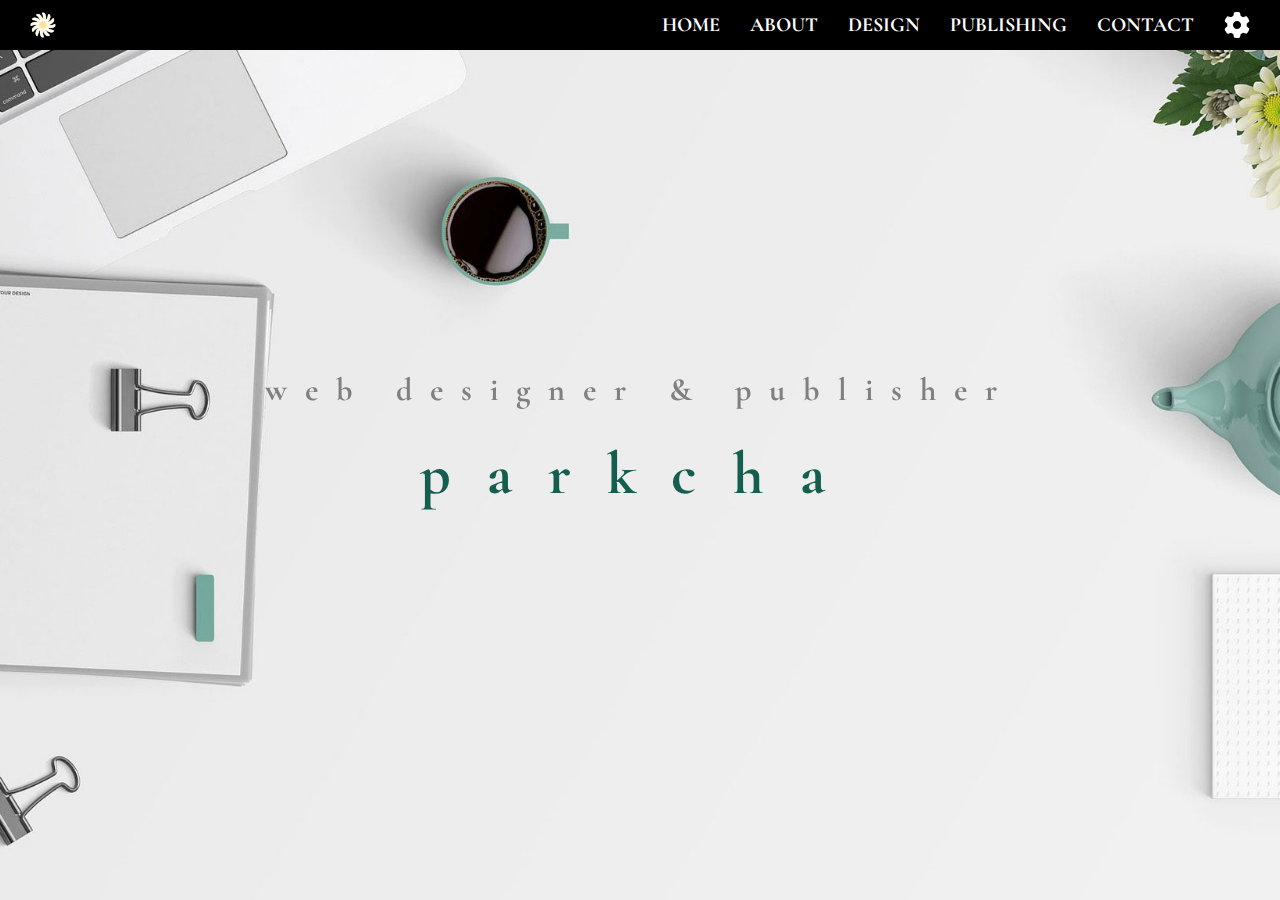
==== design-page01.html @ db881aab "Add files via upload" ====
<!DOCTYPE html>
<html lang="ko">
<head>
    <meta charset="UTF-8">
    <meta name="viewport" content="width=device-width, initial-scale=1.0">
    <link rel="shortcut icon" href="favicon.png" type="image/x-icon">
    <link rel="stylesheet" href="./css/reset.css">
    <link rel="stylesheet" href="./css/swiper-bundle.min.css">
    <link rel="stylesheet" href="./css/fullpage.min.css">
    <script src="./js/jquery.js"></script>
    <script src="./js/swiper-bundle.min.js"></script>
    <script src="./js/fullpage.min.js"></script>
    <title>CHAEYUN Portfolio</title>
    <style>
        @font-face {
            font-family:'Cormorant';
            src: url(./fonts/CormorantGaramond-Bold.ttf);
        }
        @font-face {
            font-family:'EB';
            src: url(./fonts/EBGaramond-ExtraBold.ttf);
        }
        @font-face {
            font-family:'NanumSquareNeo';
            src: url(./fonts/NanumSquareNeoOTF-Rg.otf);
        }
        @font-face {
            font-family:'Satisfy';
            src: url(./fonts/Satisfy-Regular.ttf);
        }
        @font-face {
            font-family:'UbuntuSans';
            src: url(./fonts/UbuntuSans-Medium.ttf);
        }
        @font-face {
            font-family:'UbuntuSans-exb';
            src: url(./fonts/UbuntuSans-ExtraBold.ttf);
        }
        :root{
            --main-color:#145e50;
            --main-color-40:rgba(20, 94, 80, 0.4);
            --line-color:#808080;
            --header-back-color:rgb(0, 0, 0, 1);
            --back-color:#efefef;
            --tit-color:#145e50;
            --xl-txt-color:rgba(128, 128, 128, 0.2);
            --text-color-bk:#000;
            --text-color-wh:#fff;

            font-family:'UbuntuSans';
            font-size:32px;
            line-height:1.5;
            color:var(--text-color);
        }

        body{
            background:var(--back-color);
        }
        #wrap{
            overflow:hidden;
        }
        .container{
            max-width:1920px;
            margin:0 auto;
            padding:0 30px;
        }

        
        /* header style */
        #header{
            position:fixed;
            z-index:100;
            width:100%;
            background:var(--header-back-color);
            color:var(--text-color-wh);
            font-family:'Cormorant';
            font-size:20px;
        }
        #header .container{
            display:flex;
            flex-flow:row nowrap;
            justify-content:space-between;
            align-items: center;
            padding:10px 30px;
        }
        #header h1 a{
            display:block;
            background:url(./images/logo.png) no-repeat left center;
            background-size:26px;
            padding-left:35px;
            text-indent:-999px;
            transition:0.3s;
            overflow:hidden;
        }
        #header h1 a:hover{
            text-indent:0;
        }
        #header nav ul{
            display:flex;
            flex-flow:row nowrap;
            justify-content:flex-end;
            align-items: center;
        }
        #header nav ul li{
            margin-left:30px;
        }
        #header nav .btn-theme{
            position:relative;
            cursor: pointer;
            width:26px;
            background:url(./images/ico-set.svg) no-repeat center;
            background-size:contain;
            text-indent:-999999px;
        }
        /* #header .theme-op{
            display:none;
            position:absolute;
            top: 120%;
            right: 0;
            width:240px;
            color:var(--text-color-bk);
            text-indent:0;
            text-align: right;
        } */

        /* aside .btn-nav */
        .btn-nav{
            display:none;
            position:fixed;
            left:30px;
            top:20px;
            width:32px;
            height:32px;
            background:var(--xl-txt-color) url(./images/logo.png) no-repeat center;
            background-size:26px;
            border-radius:30%;
            text-indent:-99999px;
            z-index:100;
            cursor:pointer;
        }


        /* main style */
        .swiper-button-next, .swiper-button-prev {
            color: var(--main-color);
        }
        .title-art::before{
            content:'';
            display:block;
            position:absolute;
            left:0;
            top:70px;
            width:360px;
            height:48px;
            background:var(--main-color-40);
        }
        .title-art::after{
            content:'';
            display:block;
            position:absolute;
            right:0;
            left:500px;
            top:130px;
            height:3px;
            background:var(--line-color);
        }
        .title-art h2{
            position:absolute;
            left:250px;
            top:80px;
            font-family:'EB';
            font-size:48px;
            color:var(--main-color);
        }
        section .container>article:last-child{
            padding:150px 0 0;
        }


        /* home style */
        .home{
            background:url(./images/background-gr.jpg) no-repeat center;
            background-size:cover;
        }
        .home .container{
            display:flex;
            flex-flow:column nowrap;
            justify-content: center;
            max-width:1200px;
        }
        .home #typing{
            display:inline-block;
            margin:0 auto;
            font-family:'Cormorant';
            font-size:60px;
            line-height:2;
            color:var(--main-color);
            text-align: center;
            order:2;
            letter-spacing:36px;
        }
        .home h3{
            font-family:'Cormorant';
            font-size:32px;
            color:var(--line-color);
            text-align: center;
            order:1;
            letter-spacing:18px;

        }


        /* about style */
        .about .container{
            padding:80px 30px 0;
            position:relative;
        }
        .about h3{
            font-size:32px;
            color:var(--main-color);
        }
        .about p{
            font-family:'NanumSquareNeo';
            font-size:24px;
        }

        .about .profile{
            display:grid;
            grid-template-columns: repeat(3,1fr);
            gap:60px;
        }
        .about .profile-art01{
            grid-column:1/2;
            grid-row:1/3;
        }
        .about .profile-art01 .img-box{
            position: relative;
            margin:50px auto 0;
            width:230px;
        }
        .about .profile-art01 img{
            position:absolute;
            z-index:20;
        }
        .about .profile-art01 .img-box::after{
            content:'';
            display:block;
            position:absolute;
            right:-60px;
            bottom:-380px;
            width:230px;
            height:180px;
            background:var(--main-color-40);
            z-index:10;
        }
        .about .profile-art02{
            grid-column:2/-1;
            padding-top:60px;
            position:relative;
        }
        .about .profile-art02::after{
            content:'PARK CHAEYUN';
            display:block;
            position:absolute;
            left:30px;
            top:-18px;
            font-family:'UbuntuSans-exb';
            font-size:90px;
            color:var(--xl-txt-color);
        }
        .about .profile-art03{
            grid-column:2/-1;
        }
        .about .profile-art03 li{
            display:grid;
            grid-template-columns:repeat(6,1fr);
            margin-bottom:20px;
        }
        
        .about .profile-art03 li h3{
            grid-column:1/3;
        }
        
        .about .profile-art03 li p{
            grid-column:3/-1;
        }

        .about .inform{
            display:grid;
            grid-template-columns:5fr 3fr;
            column-gap:20px;
            padding:0 180px;
        }
        .about .info-art01{
            grid-row:1/3;
        }
        .about .inform h3{
            margin-bottom:20px;
        }
        .about .inform p{
            margin-bottom:32px;
        }
        .about .inform .info-art02 ul li:nth-child(2) p{
            margin-bottom:8px;
        }
        .about .inform li span{
            display:block;
            font-size:18px;
            color:var(--line-color)
        }
        
        .about .skills-art01{
            padding:0 160px;
        }
        .about .skills-art01::after{
            content:'SKILLS';
            display:block;
            position:absolute;
            right:100px;
            top:-110px;
            font-family:'UbuntuSans-exb';
            font-size:80px;
            color:var(--xl-txt-color);
        }
        .about .skills ul{
            display:flex;
            flex-flow:row wrap;
        }
        .about .skills ul li{
            position:relative;
            display:flex;
            justify-content:space-between;
            width:40%;
            margin:0 auto 60px;
            font-size:26px;
        }
        .about .skills ul li::before{
            content:'';
            display:block;
            position:absolute;
            left:0;
            bottom:-30px;
            width:100%;
            height:10px;
            background:var(--main-color);
            opacity:0.2;
        }  
        .about .skills li .after{
            position:absolute;
            left:0;
            bottom:-30px;
            width:0;
            height:10px;
            background:var(--main-color);
            transition:0.3s;
        }
      
        

        /* project-des style */
        .desSwiper .swiper-slide{
            width:20%;
            margin-right:10px;
            border-radius:15px;
            overflow:hidden;
        }
        .desSwiper .img-box{
            position:relative;
        }
        .desSwiper .contents{
            display:none;
            position:absolute;
            top:0;
            bottom:0;
            left:0;
            right:0;
            background:rgba(0, 0, 0, 0.3);
        }
        .desSwiper .contents:hover{
            display:block;
        }

        /* project-pub style */
        .pubSwiper .swiper-slide{
            display:flex;
            flex-flow:row nowrap;
            justify-content:space-around;
            align-items:center;
        }
        .pubSwiper .img-box{
            display:inline-block;
            width:400px;
            height:600px;
            overflow:scroll;
            border-radius:15px;
        }
        .pubSwiper .desk-box{
            width:600px;
            height:400px;
        }



        /* contact style */


        /* footer style */



        /* media query */
        @media (max-width:1200px){
            /* header */
            #header{
                font-size:16px;
            }

            /* main */
            .title-art h2{
                font-size:38px;
            }
            .title-art::before{
                left:-60px;
                height:38px;
            }
            .title-art::after{
                left:460px;
                top:120px;
            }

            /* home */
            /* .home{  
                background-position-x:-200px;
            } */
            .home .container{
                max-width:900px;
            }
            .home #typing{
                font-size:48px;
                letter-spacing:24px;
            }
            .home h3{
                font-size:24px;
                letter-spacing:12px;
            }

            /* about */
            .about h3{
                font-size:24px;
            }
            .about p{
                font-size:17px;
            }
            .about .profile-art01 .img-box{
                width:180px;
            }
            .about .profile-art01 .img-box::after{
                right:-50px;
                bottom:-280px;
                width:180px;
                height:100px;
            }
            .about .profile-art02::after{
                top:8px;
                font-size:60px;
            }
            .about .inform{
                padding:0 160px;
            }
            .about .skills-art01::after{
                /* right:0; */
                font-size:60px;
            }
            .about .skills ul li{
                width:45%;
                margin:0 auto 40px;
                font-size:18px;
            }
        }

        /* tablet ver */
        @media (max-width:940px){
            /* header */
            #header{
                transform:translatex(-1000px);
                transition:0.5s;
            }
            #header.active{
                transform:translatex(0px);
            }
            #header h1 a:hover{
                text-indent:-999px;
            }
            .btn-nav{
                display:block;
            }
            #header h1 a{
                background-image:none;
            }
            #header{
                width:auto;
                height:100vh;
            }
            #header .container{
                display:block;
                padding:50px 0;
            }
            #header nav ul{
                flex-flow:column nowrap;
                justify-content:flex-start;
                align-items:flex-start;
                padding:0 40px 0 30px;
            }
            #header nav ul li{
                margin-bottom:16px;
                margin-left:0;
                padding:0;
            }
            
            /* main */
            .title-art h2{
                left: 100px;
                font-size:32px;
            }
            .title-art::before{
                left:-200px;
            }
            .title-art::after{
                display:none;
            }

            /* about */
            .about .container{
                padding:80px 30px 0;
                position:relative;
            }
            .about h3{
                font-size:32px;
                color:var(--main-color);
            }
            .about p{
                font-family:'NanumSquareNeo';
                font-size:24px;
            }


        }
        @media (max-width:720px){
            /* home */
            .home .container{
                max-width:700px;
            }
            .home #typing{
                font-size:32px;
                letter-spacing:16px;
            }
            .home h3{
                font-size:20px;
                letter-spacing:10px;
            }

            /* about */
        }
        @media (max-width:520px){
            /* home */
            .home #typing{
                font-size:32px;
                letter-spacing:10px;
            }
            .home h3{
                font-size:20px;
                letter-spacing:5px;
            }

        }
        @media (max-width:480px){

        }
    </style>
</head>
<body>
    <section id="wrap">
        <header id="header">
            <div class="container">
                <h1><a href="./index.html">PARK CHAEYUN's PORTFOLIO</a></h1>
                <nav>
                    <ul>
                        <li><a href="#home">HOME</a></li>
                        <li><a href="#about">ABOUT</a></li>
                        <li><a href="#project-des">DESIGN</a></li>
                        <li><a href="#project-pub">PUBLISHING</a></li>
                        <li><a href="#contact">CONTACT</a></li>
                        <li class="btn-theme">
                            <a href="#" class="btn-theme">set</a>
                            <!-- <ul class="theme-op">
                                <li><a href="#">green theme</a></li>
                                <li><a href="#">brown theme</a></li>
                            </ul> -->
                        </li>
                        
                    </ul>
                </nav>
            </div>
        </header>
        <aside class="btn-nav">
                mobile-nav-button
        </aside>
        <main id="fullpage">
            <section class="section home">
                <div class="container">
                    <input type="hidden" id="typing-txt" value="parkchaeyun's portfolio.">
                    <h2 id="typing"></h2>
                    <h3>web designer & publisher</h3>
                </div>
            </section>
            <section class="section about">
                <div class="container">
                    <article class="title-art">
                        <h2>ABOUT ,</h2>
                    </article>
                    <article class="swiper aboutSwiper">
                        <ul class="swiper-wrapper">
                            <li class="swiper-slide profile">
                                <article class="profile-art01">
                                    <div class="img-box"><img src="./images/profile.jpg" alt="프로필이미지"></div>
                                </article>
                                <article class="profile-art02">
                                    <P>언제나 새로운 경험을 향해 끊임없이 노력하고 도전하는<br>신입 웹디자인&퍼블리셔 박채윤입니다.</P>
                                </article>
                                <article class="profile-art03">
                                    <ul>
                                        <li>
                                            <h3>NAME</h3>
                                            <p>박채윤</p>
                                        </li>
                                        <li>
                                            <h3>BIRTH</h3>
                                            <p>1999.06.30</p>
                                        </li>
                                        <li>
                                            <h3>EMAIL</h3>
                                            <p>cheyoon99@gmail.com</p>
                                        </li>
                                        <li>
                                            <h3>SITE</h3>
                                            <p>https://yunyungu.github.io</p>
                                        </li>
                                    </ul>
                                </article>
                            </li>
                            <li class="swiper-slide inform">
                                <article class="info-art01">
                                    <h3>EDUCATION</h3>
                                    <ul>
                                        <li>
                                            <p><span>2018.02</span>서인천고등학교 졸업</p>
                                        </li>
                                        <li>
                                            <p><span>2021.02</span>인하공업전문대학 패션디자인학과 졸업</p>
                                        </li>
                                        <li>
                                            <p><span>2024.05</span>인천IT직업능력개발학원<br>UX/UI 프론트엔드<br>반응형 웹디자인&웹퍼블리셔 개발자 과정<br>760시간 수료</p>
                                        </li>
                                    </ul>
                                </article>
                                <article class="info-art02">
                                    <h3>LICENSE</h3>
                                    <ul>
                                        <li><p><span>2023.04</span>운전면허 2종보통</p></li>
                                        <li><p><span>20224.04</span>GTQ 1급</p></li>
                                        <li><p>GTQi 1급</p></li>
                                    </ul>
                                </article>
                                <article class="info-art03">
                                    <h3>EXPERIENCE</h3>
                                    <ul>
                                        <li><p><span>2020.08 ~ 2023.11</span>JSA어패럴 영업부 근무<br>(스포츠웨어 프로모션)</p></li>
                                    </ul>
                                </article>
                            </li>
                            <li class="swiper-slide skills">
                                <article class="skills-art01">
                                    <ul>
                                        <li><span>Photoshop</span><span>90%</span></li>
                                        <li><span>Illustrator</span><span>90%</span></li>
                                        <li><span>HTML5</span><span>90%</span></li>
                                        <li><span>CSS3</span><span>80%</span></li>
                                        <li><span>javaScript</span><span>65%</span></li>
                                        <li><span>jQuery</span><span>75%</span></li>
                                        <li><span>Visual Studio Code</span><span>90%</span></li>
                                        <li><span>Github</span><span>80%</span></li>
                                        <li><span>Ovenapp</span><span>90%</span></li>
                                        <li><span>Ovenapp</span><span>90%</span></li>
                                    </ul>
                                </article>
                            </li>
                        </ul>          
                        <div class="swiper-button-next"></div>
                        <div class="swiper-button-prev"></div>
                    </article>
                    <!-- <article class="bottom-bar">
                        <p>the Future depends on what you do today.</p>
                    </article> -->
                </div>
            </section>
            <section class="section project-des">
                <div class="container">
                    <article class="title-art">
                        <h2>PROJECT ,</h2>
                    </article>
                    <article class="swiper desSwiper">
                        <ul class="swiper-wrapper">
                            <li class="swiper-slide">
                                <div class="img-box">
                                    <img src="./images/img01.jpg" alt="img01">
                                </div>
                                <div class="contents">
                                    <p>Lorem ipsum dolor sit, amet consectetur adipisicing elit. Voluptate, cumque.</p>
                                    <div class="btn-view">view</div>
                                </div>
                            </li>
                            <li class="swiper-slide">
                                <div class="img-box">
                                    <img src="./images/img01.jpg" alt="img01">
                                </div>
                                <div class="contents">
                                    <p>Lorem ipsum dolor sit, amet consectetur adipisicing elit. Voluptate, cumque.</p>
                                    <div class="btn-view">view</div>
                                </div>
                            </li>
                            <li class="swiper-slide">
                                <div class="img-box">
                                    <img src="./images/img01.jpg" alt="img01">
                                </div>
                                <div class="contents">
                                    <p>Lorem ipsum dolor sit, amet consectetur adipisicing elit. Voluptate, cumque.</p>
                                    <div class="btn-view">view</div>
                                </div>
                            </li>
                            <li class="swiper-slide">
                                <div class="img-box">
                                    <img src="./images/img01.jpg" alt="img01">
                                </div>
                                <div class="contents">
                                    <p>Lorem ipsum dolor sit, amet consectetur adipisicing elit. Voluptate, cumque.</p>
                                    <div class="btn-view">view</div>
                                </div>
                            </li>
                            <li class="swiper-slide">
                                <div class="img-box">
                                    <img src="./images/img01.jpg" alt="img01">
                                </div>
                                <div class="contents">
                                    <p>Lorem ipsum dolor sit, amet consectetur adipisicing elit. Voluptate, cumque.</p>
                                    <div class="btn-view">view</div>
                                </div>
                            </li>
                        </ul>
                        <div class="swiper-pagination"></div>
                    </article>
                </div>
            </section>
            <section class="section project-pub">
                <div class="container">
                    <article class="title-art">
                        <h2>PROJECT ,</h2>
                    </article>
                    <article class="swiper pubSwiper">
                        <ul class="swiper-wrapper">
                            <li class="swiper-slide">
                                <article class="pub-sum">
                                    <div class="img-box desk-box">
                                        <img src="./images/img01.jpg" alt="img01">
                                    </div>
                                    <div class="img-box mob-box">
                                        <img src="./images/img01.jpg" alt="img01">
                                    </div>
                                </article>
                                <article class="pub-contents">
                                    <p>Lorem ipsum dolor sit amet consectetur adipisicing elit. Odio enim laborum explicabo non. Iusto, magnam.</p>
                                    <div class="btn-git">github</div>
                                    <div class="btn-site">view</div>
                                </article>
                            </li>
                            <li class="swiper-slide">
                                <article class="pub-sum">
                                    <div class="img-box desk-box">
                                        <img src="./images/img01.jpg" alt="img01">
                                    </div>
                                    <div class="img-box mob-box">
                                        <img src="./images/img01.jpg" alt="img01">
                                    </div>
                                </article>
                                <article class="pub-contents">
                                    <p>Lorem ipsum dolor sit amet consectetur adipisicing elit. Odio enim laborum explicabo non. Iusto, magnam.</p>
                                    <div class="btn-git">github</div>
                                    <div class="btn-site">view</div>
                                </article>
                            </li>
                            <li class="swiper-slide">
                                <article class="pub-sum">
                                    <div class="img-box desk-box">
                                        <img src="./images/img01.jpg" alt="img01">
                                    </div>
                                    <div class="img-box mob-box">
                                        <img src="./images/img01.jpg" alt="img01">
                                    </div>
                                </article>
                                <article class="pub-contents">
                                    <p>Lorem ipsum dolor sit amet consectetur adipisicing elit. Odio enim laborum explicabo non. Iusto, magnam.</p>
                                    <div class="btn-git">github</div>
                                    <div class="btn-site">view</div>
                                </article>
                            </li>
                        </ul>
                        <div class="swiper-pagination"></div>
                    </article>
                </div>
            </section>
            <section class="section contact">
                <div class="container">
                    <h2>CONTACT</h2>
                    <div>email</div>
                    <div>sns</div>
                </div>
            </section>
        </main>


        <script>
            // fullpage evnet
            new fullpage('#fullpage', {
                anchors:['home', 'about', 'project-des', 'project-pub','contact'],
                responsiveWidth:940,
            });

            // mobile header btn event
            $('.btn-nav').click(function(){
                $('#header').toggleClass('active');
            });


            // home 타이핑 효과 이벤트
                //타이핑 기법
            var typingEnd=false;
            function typingStart(){   //typingStart() 함수를 실행시키면 타이핑 효과가 시작되게 된다. 
                if(!typingEnd){
                    var typingBool = false;
                    var typingIdx=0;
                    var typingTxt = $("#typing-txt").val(); // 타이핑될 텍스트를 가져온다
                    typingTxt=typingTxt.split(""); // 한글자씩 자른다.
                    if(typingBool==false){ // 타이핑이 진행되지 않았다면
                        typingBool=true;
                        var tyInt = setInterval(typing,100); // 반복동작(타이핑 시간을 제어할 수 있음)
                    }

                    function typing(){
                    if(typingIdx<typingTxt.length){ // 타이핑될 텍스트 길이만큼 반복
                        $("#typing").append(typingTxt[typingIdx]); // 한글자씩 이어준다.
                        typingIdx++;
                    } else{
                        clearInterval(tyInt); //끝나면 반복종료
                        typingEnd=true;
                    }
                    }
                }
            }
            typingStart();

            // aboutSwiper event
            var swiper = new Swiper(".aboutSwiper", {
                navigation: {
                    nextEl: ".swiper-button-next",
                    prevEl: ".swiper-button-prev",
                },
            });

            // desSwiper event
            var swiper = new Swiper(".desSwiper", {
                // loop: true,
                centeredSlides: true,
                slidesPerView: 'auto',
                slideToClickedSlide: true,
                effect: 'coverflow',
                coverflowEffect: {
                    rotate: 0,
                    slideShadows: false,
                    stretch:-10,
                    scale:0.9,
                },
                pagination: {
                    el: ".swiper-pagination",
                    type: "fraction",
                },
            });

            // pubSwiper event
            var swiper = new Swiper(".pubSwiper", {
                navigation: {
                    nextEl: ".swiper-button-next",
                    prevEl: ".swiper-button-prev",
                },
                pagination: {
                    el: ".swiper-pagination",
                    type: "fraction",
                },
            });

            // theme change nav-btn event
            // $('.btn-theme').click(function(){
            //     $('.theme-op').slideToggle(300);
            // });

            // skill li에 span추가
            $('.about .skills li').append('<span class="after"></span>');
            let t=0;
            function fnProgress(){
                for(let idx=0;idx<=9;idx++){
                    $('.after').eq(idx).css({
                        transitionDelay:`${t+=0.1}s`,
                    })
                    let widVal = $('.after').eq(idx).prev().text();   
                    $('.after').eq(idx).css({
                        width:widVal,
                    });
                }
            };
            fnProgress();

        </script>
    </section>
</body>
</html>
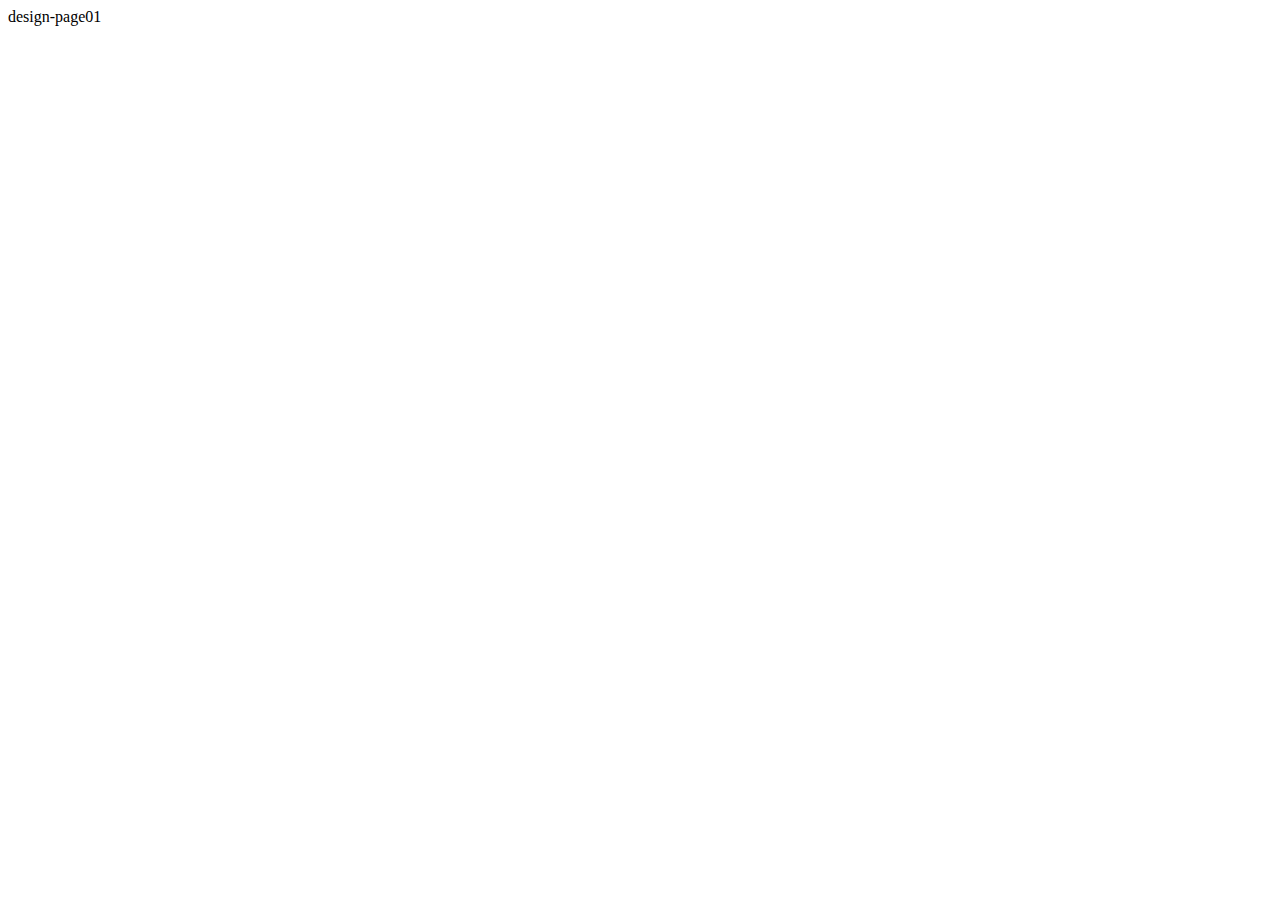
==== commit 027114e0: "Add files via upload" ====
--- a/design-page01.html
+++ b/design-page01.html
@@ -1,933 +1,11 @@
 <!DOCTYPE html>
-<html lang="ko">
+<html lang="en">
 <head>
     <meta charset="UTF-8">
     <meta name="viewport" content="width=device-width, initial-scale=1.0">
-    <link rel="shortcut icon" href="favicon.png" type="image/x-icon">
-    <link rel="stylesheet" href="./css/reset.css">
-    <link rel="stylesheet" href="./css/swiper-bundle.min.css">
-    <link rel="stylesheet" href="./css/fullpage.min.css">
-    <script src="./js/jquery.js"></script>
-    <script src="./js/swiper-bundle.min.js"></script>
-    <script src="./js/fullpage.min.js"></script>
-    <title>CHAEYUN Portfolio</title>
-    <style>
-        @font-face {
-            font-family:'Cormorant';
-            src: url(./fonts/CormorantGaramond-Bold.ttf);
-        }
-        @font-face {
-            font-family:'EB';
-            src: url(./fonts/EBGaramond-ExtraBold.ttf);
-        }
-        @font-face {
-            font-family:'NanumSquareNeo';
-            src: url(./fonts/NanumSquareNeoOTF-Rg.otf);
-        }
-        @font-face {
-            font-family:'Satisfy';
-            src: url(./fonts/Satisfy-Regular.ttf);
-        }
-        @font-face {
-            font-family:'UbuntuSans';
-            src: url(./fonts/UbuntuSans-Medium.ttf);
-        }
-        @font-face {
-            font-family:'UbuntuSans-exb';
-            src: url(./fonts/UbuntuSans-ExtraBold.ttf);
-        }
-        :root{
-            --main-color:#145e50;
-            --main-color-40:rgba(20, 94, 80, 0.4);
-            --line-color:#808080;
-            --header-back-color:rgb(0, 0, 0, 1);
-            --back-color:#efefef;
-            --tit-color:#145e50;
-            --xl-txt-color:rgba(128, 128, 128, 0.2);
-            --text-color-bk:#000;
-            --text-color-wh:#fff;
-
-            font-family:'UbuntuSans';
-            font-size:32px;
-            line-height:1.5;
-            color:var(--text-color);
-        }
-
-        body{
-            background:var(--back-color);
-        }
-        #wrap{
-            overflow:hidden;
-        }
-        .container{
-            max-width:1920px;
-            margin:0 auto;
-            padding:0 30px;
-        }
-
-        
-        /* header style */
-        #header{
-            position:fixed;
-            z-index:100;
-            width:100%;
-            background:var(--header-back-color);
-            color:var(--text-color-wh);
-            font-family:'Cormorant';
-            font-size:20px;
-        }
-        #header .container{
-            display:flex;
-            flex-flow:row nowrap;
-            justify-content:space-between;
-            align-items: center;
-            padding:10px 30px;
-        }
-        #header h1 a{
-            display:block;
-            background:url(./images/logo.png) no-repeat left center;
-            background-size:26px;
-            padding-left:35px;
-            text-indent:-999px;
-            transition:0.3s;
-            overflow:hidden;
-        }
-        #header h1 a:hover{
-            text-indent:0;
-        }
-        #header nav ul{
-            display:flex;
-            flex-flow:row nowrap;
-            justify-content:flex-end;
-            align-items: center;
-        }
-        #header nav ul li{
-            margin-left:30px;
-        }
-        #header nav .btn-theme{
-            position:relative;
-            cursor: pointer;
-            width:26px;
-            background:url(./images/ico-set.svg) no-repeat center;
-            background-size:contain;
-            text-indent:-999999px;
-        }
-        /* #header .theme-op{
-            display:none;
-            position:absolute;
-            top: 120%;
-            right: 0;
-            width:240px;
-            color:var(--text-color-bk);
-            text-indent:0;
-            text-align: right;
-        } */
-
-        /* aside .btn-nav */
-        .btn-nav{
-            display:none;
-            position:fixed;
-            left:30px;
-            top:20px;
-            width:32px;
-            height:32px;
-            background:var(--xl-txt-color) url(./images/logo.png) no-repeat center;
-            background-size:26px;
-            border-radius:30%;
-            text-indent:-99999px;
-            z-index:100;
-            cursor:pointer;
-        }
-
-
-        /* main style */
-        .swiper-button-next, .swiper-button-prev {
-            color: var(--main-color);
-        }
-        .title-art::before{
-            content:'';
-            display:block;
-            position:absolute;
-            left:0;
-            top:70px;
-            width:360px;
-            height:48px;
-            background:var(--main-color-40);
-        }
-        .title-art::after{
-            content:'';
-            display:block;
-            position:absolute;
-            right:0;
-            left:500px;
-            top:130px;
-            height:3px;
-            background:var(--line-color);
-        }
-        .title-art h2{
-            position:absolute;
-            left:250px;
-            top:80px;
-            font-family:'EB';
-            font-size:48px;
-            color:var(--main-color);
-        }
-        section .container>article:last-child{
-            padding:150px 0 0;
-        }
-
-
-        /* home style */
-        .home{
-            background:url(./images/background-gr.jpg) no-repeat center;
-            background-size:cover;
-        }
-        .home .container{
-            display:flex;
-            flex-flow:column nowrap;
-            justify-content: center;
-            max-width:1200px;
-        }
-        .home #typing{
-            display:inline-block;
-            margin:0 auto;
-            font-family:'Cormorant';
-            font-size:60px;
-            line-height:2;
-            color:var(--main-color);
-            text-align: center;
-            order:2;
-            letter-spacing:36px;
-        }
-        .home h3{
-            font-family:'Cormorant';
-            font-size:32px;
-            color:var(--line-color);
-            text-align: center;
-            order:1;
-            letter-spacing:18px;
-
-        }
-
-
-        /* about style */
-        .about .container{
-            padding:80px 30px 0;
-            position:relative;
-        }
-        .about h3{
-            font-size:32px;
-            color:var(--main-color);
-        }
-        .about p{
-            font-family:'NanumSquareNeo';
-            font-size:24px;
-        }
-
-        .about .profile{
-            display:grid;
-            grid-template-columns: repeat(3,1fr);
-            gap:60px;
-        }
-        .about .profile-art01{
-            grid-column:1/2;
-            grid-row:1/3;
-        }
-        .about .profile-art01 .img-box{
-            position: relative;
-            margin:50px auto 0;
-            width:230px;
-        }
-        .about .profile-art01 img{
-            position:absolute;
-            z-index:20;
-        }
-        .about .profile-art01 .img-box::after{
-            content:'';
-            display:block;
-            position:absolute;
-            right:-60px;
-            bottom:-380px;
-            width:230px;
-            height:180px;
-            background:var(--main-color-40);
-            z-index:10;
-        }
-        .about .profile-art02{
-            grid-column:2/-1;
-            padding-top:60px;
-            position:relative;
-        }
-        .about .profile-art02::after{
-            content:'PARK CHAEYUN';
-            display:block;
-            position:absolute;
-            left:30px;
-            top:-18px;
-            font-family:'UbuntuSans-exb';
-            font-size:90px;
-            color:var(--xl-txt-color);
-        }
-        .about .profile-art03{
-            grid-column:2/-1;
-        }
-        .about .profile-art03 li{
-            display:grid;
-            grid-template-columns:repeat(6,1fr);
-            margin-bottom:20px;
-        }
-        
-        .about .profile-art03 li h3{
-            grid-column:1/3;
-        }
-        
-        .about .profile-art03 li p{
-            grid-column:3/-1;
-        }
-
-        .about .inform{
-            display:grid;
-            grid-template-columns:5fr 3fr;
-            column-gap:20px;
-            padding:0 180px;
-        }
-        .about .info-art01{
-            grid-row:1/3;
-        }
-        .about .inform h3{
-            margin-bottom:20px;
-        }
-        .about .inform p{
-            margin-bottom:32px;
-        }
-        .about .inform .info-art02 ul li:nth-child(2) p{
-            margin-bottom:8px;
-        }
-        .about .inform li span{
-            display:block;
-            font-size:18px;
-            color:var(--line-color)
-        }
-        
-        .about .skills-art01{
-            padding:0 160px;
-        }
-        .about .skills-art01::after{
-            content:'SKILLS';
-            display:block;
-            position:absolute;
-            right:100px;
-            top:-110px;
-            font-family:'UbuntuSans-exb';
-            font-size:80px;
-            color:var(--xl-txt-color);
-        }
-        .about .skills ul{
-            display:flex;
-            flex-flow:row wrap;
-        }
-        .about .skills ul li{
-            position:relative;
-            display:flex;
-            justify-content:space-between;
-            width:40%;
-            margin:0 auto 60px;
-            font-size:26px;
-        }
-        .about .skills ul li::before{
-            content:'';
-            display:block;
-            position:absolute;
-            left:0;
-            bottom:-30px;
-            width:100%;
-            height:10px;
-            background:var(--main-color);
-            opacity:0.2;
-        }  
-        .about .skills li .after{
-            position:absolute;
-            left:0;
-            bottom:-30px;
-            width:0;
-            height:10px;
-            background:var(--main-color);
-            transition:0.3s;
-        }
-      
-        
-
-        /* project-des style */
-        .desSwiper .swiper-slide{
-            width:20%;
-            margin-right:10px;
-            border-radius:15px;
-            overflow:hidden;
-        }
-        .desSwiper .img-box{
-            position:relative;
-        }
-        .desSwiper .contents{
-            display:none;
-            position:absolute;
-            top:0;
-            bottom:0;
-            left:0;
-            right:0;
-            background:rgba(0, 0, 0, 0.3);
-        }
-        .desSwiper .contents:hover{
-            display:block;
-        }
-
-        /* project-pub style */
-        .pubSwiper .swiper-slide{
-            display:flex;
-            flex-flow:row nowrap;
-            justify-content:space-around;
-            align-items:center;
-        }
-        .pubSwiper .img-box{
-            display:inline-block;
-            width:400px;
-            height:600px;
-            overflow:scroll;
-            border-radius:15px;
-        }
-        .pubSwiper .desk-box{
-            width:600px;
-            height:400px;
-        }
-
-
-
-        /* contact style */
-
-
-        /* footer style */
-
-
-
-        /* media query */
-        @media (max-width:1200px){
-            /* header */
-            #header{
-                font-size:16px;
-            }
-
-            /* main */
-            .title-art h2{
-                font-size:38px;
-            }
-            .title-art::before{
-                left:-60px;
-                height:38px;
-            }
-            .title-art::after{
-                left:460px;
-                top:120px;
-            }
-
-            /* home */
-            /* .home{  
-                background-position-x:-200px;
-            } */
-            .home .container{
-                max-width:900px;
-            }
-            .home #typing{
-                font-size:48px;
-                letter-spacing:24px;
-            }
-            .home h3{
-                font-size:24px;
-                letter-spacing:12px;
-            }
-
-            /* about */
-            .about h3{
-                font-size:24px;
-            }
-            .about p{
-                font-size:17px;
-            }
-            .about .profile-art01 .img-box{
-                width:180px;
-            }
-            .about .profile-art01 .img-box::after{
-                right:-50px;
-                bottom:-280px;
-                width:180px;
-                height:100px;
-            }
-            .about .profile-art02::after{
-                top:8px;
-                font-size:60px;
-            }
-            .about .inform{
-                padding:0 160px;
-            }
-            .about .skills-art01::after{
-                /* right:0; */
-                font-size:60px;
-            }
-            .about .skills ul li{
-                width:45%;
-                margin:0 auto 40px;
-                font-size:18px;
-            }
-        }
-
-        /* tablet ver */
-        @media (max-width:940px){
-            /* header */
-            #header{
-                transform:translatex(-1000px);
-                transition:0.5s;
-            }
-            #header.active{
-                transform:translatex(0px);
-            }
-            #header h1 a:hover{
-                text-indent:-999px;
-            }
-            .btn-nav{
-                display:block;
-            }
-            #header h1 a{
-                background-image:none;
-            }
-            #header{
-                width:auto;
-                height:100vh;
-            }
-            #header .container{
-                display:block;
-                padding:50px 0;
-            }
-            #header nav ul{
-                flex-flow:column nowrap;
-                justify-content:flex-start;
-                align-items:flex-start;
-                padding:0 40px 0 30px;
-            }
-            #header nav ul li{
-                margin-bottom:16px;
-                margin-left:0;
-                padding:0;
-            }
-            
-            /* main */
-            .title-art h2{
-                left: 100px;
-                font-size:32px;
-            }
-            .title-art::before{
-                left:-200px;
-            }
-            .title-art::after{
-                display:none;
-            }
-
-            /* about */
-            .about .container{
-                padding:80px 30px 0;
-                position:relative;
-            }
-            .about h3{
-                font-size:32px;
-                color:var(--main-color);
-            }
-            .about p{
-                font-family:'NanumSquareNeo';
-                font-size:24px;
-            }
-
-
-        }
-        @media (max-width:720px){
-            /* home */
-            .home .container{
-                max-width:700px;
-            }
-            .home #typing{
-                font-size:32px;
-                letter-spacing:16px;
-            }
-            .home h3{
-                font-size:20px;
-                letter-spacing:10px;
-            }
-
-            /* about */
-        }
-        @media (max-width:520px){
-            /* home */
-            .home #typing{
-                font-size:32px;
-                letter-spacing:10px;
-            }
-            .home h3{
-                font-size:20px;
-                letter-spacing:5px;
-            }
-
-        }
-        @media (max-width:480px){
-
-        }
-    </style>
+    <title>Document</title>
 </head>
 <body>
-    <section id="wrap">
-        <header id="header">
-            <div class="container">
-                <h1><a href="./index.html">PARK CHAEYUN's PORTFOLIO</a></h1>
-                <nav>
-                    <ul>
-                        <li><a href="#home">HOME</a></li>
-                        <li><a href="#about">ABOUT</a></li>
-                        <li><a href="#project-des">DESIGN</a></li>
-                        <li><a href="#project-pub">PUBLISHING</a></li>
-                        <li><a href="#contact">CONTACT</a></li>
-                        <li class="btn-theme">
-                            <a href="#" class="btn-theme">set</a>
-                            <!-- <ul class="theme-op">
-                                <li><a href="#">green theme</a></li>
-                                <li><a href="#">brown theme</a></li>
-                            </ul> -->
-                        </li>
-                        
-                    </ul>
-                </nav>
-            </div>
-        </header>
-        <aside class="btn-nav">
-                mobile-nav-button
-        </aside>
-        <main id="fullpage">
-            <section class="section home">
-                <div class="container">
-                    <input type="hidden" id="typing-txt" value="parkchaeyun's portfolio.">
-                    <h2 id="typing"></h2>
-                    <h3>web designer & publisher</h3>
-                </div>
-            </section>
-            <section class="section about">
-                <div class="container">
-                    <article class="title-art">
-                        <h2>ABOUT ,</h2>
-                    </article>
-                    <article class="swiper aboutSwiper">
-                        <ul class="swiper-wrapper">
-                            <li class="swiper-slide profile">
-                                <article class="profile-art01">
-                                    <div class="img-box"><img src="./images/profile.jpg" alt="프로필이미지"></div>
-                                </article>
-                                <article class="profile-art02">
-                                    <P>언제나 새로운 경험을 향해 끊임없이 노력하고 도전하는<br>신입 웹디자인&퍼블리셔 박채윤입니다.</P>
-                                </article>
-                                <article class="profile-art03">
-                                    <ul>
-                                        <li>
-                                            <h3>NAME</h3>
-                                            <p>박채윤</p>
-                                        </li>
-                                        <li>
-                                            <h3>BIRTH</h3>
-                                            <p>1999.06.30</p>
-                                        </li>
-                                        <li>
-                                            <h3>EMAIL</h3>
-                                            <p>cheyoon99@gmail.com</p>
-                                        </li>
-                                        <li>
-                                            <h3>SITE</h3>
-                                            <p>https://yunyungu.github.io</p>
-                                        </li>
-                                    </ul>
-                                </article>
-                            </li>
-                            <li class="swiper-slide inform">
-                                <article class="info-art01">
-                                    <h3>EDUCATION</h3>
-                                    <ul>
-                                        <li>
-                                            <p><span>2018.02</span>서인천고등학교 졸업</p>
-                                        </li>
-                                        <li>
-                                            <p><span>2021.02</span>인하공업전문대학 패션디자인학과 졸업</p>
-                                        </li>
-                                        <li>
-                                            <p><span>2024.05</span>인천IT직업능력개발학원<br>UX/UI 프론트엔드<br>반응형 웹디자인&웹퍼블리셔 개발자 과정<br>760시간 수료</p>
-                                        </li>
-                                    </ul>
-                                </article>
-                                <article class="info-art02">
-                                    <h3>LICENSE</h3>
-                                    <ul>
-                                        <li><p><span>2023.04</span>운전면허 2종보통</p></li>
-                                        <li><p><span>20224.04</span>GTQ 1급</p></li>
-                                        <li><p>GTQi 1급</p></li>
-                                    </ul>
-                                </article>
-                                <article class="info-art03">
-                                    <h3>EXPERIENCE</h3>
-                                    <ul>
-                                        <li><p><span>2020.08 ~ 2023.11</span>JSA어패럴 영업부 근무<br>(스포츠웨어 프로모션)</p></li>
-                                    </ul>
-                                </article>
-                            </li>
-                            <li class="swiper-slide skills">
-                                <article class="skills-art01">
-                                    <ul>
-                                        <li><span>Photoshop</span><span>90%</span></li>
-                                        <li><span>Illustrator</span><span>90%</span></li>
-                                        <li><span>HTML5</span><span>90%</span></li>
-                                        <li><span>CSS3</span><span>80%</span></li>
-                                        <li><span>javaScript</span><span>65%</span></li>
-                                        <li><span>jQuery</span><span>75%</span></li>
-                                        <li><span>Visual Studio Code</span><span>90%</span></li>
-                                        <li><span>Github</span><span>80%</span></li>
-                                        <li><span>Ovenapp</span><span>90%</span></li>
-                                        <li><span>Ovenapp</span><span>90%</span></li>
-                                    </ul>
-                                </article>
-                            </li>
-                        </ul>          
-                        <div class="swiper-button-next"></div>
-                        <div class="swiper-button-prev"></div>
-                    </article>
-                    <!-- <article class="bottom-bar">
-                        <p>the Future depends on what you do today.</p>
-                    </article> -->
-                </div>
-            </section>
-            <section class="section project-des">
-                <div class="container">
-                    <article class="title-art">
-                        <h2>PROJECT ,</h2>
-                    </article>
-                    <article class="swiper desSwiper">
-                        <ul class="swiper-wrapper">
-                            <li class="swiper-slide">
-                                <div class="img-box">
-                                    <img src="./images/img01.jpg" alt="img01">
-                                </div>
-                                <div class="contents">
-                                    <p>Lorem ipsum dolor sit, amet consectetur adipisicing elit. Voluptate, cumque.</p>
-                                    <div class="btn-view">view</div>
-                                </div>
-                            </li>
-                            <li class="swiper-slide">
-                                <div class="img-box">
-                                    <img src="./images/img01.jpg" alt="img01">
-                                </div>
-                                <div class="contents">
-                                    <p>Lorem ipsum dolor sit, amet consectetur adipisicing elit. Voluptate, cumque.</p>
-                                    <div class="btn-view">view</div>
-                                </div>
-                            </li>
-                            <li class="swiper-slide">
-                                <div class="img-box">
-                                    <img src="./images/img01.jpg" alt="img01">
-                                </div>
-                                <div class="contents">
-                                    <p>Lorem ipsum dolor sit, amet consectetur adipisicing elit. Voluptate, cumque.</p>
-                                    <div class="btn-view">view</div>
-                                </div>
-                            </li>
-                            <li class="swiper-slide">
-                                <div class="img-box">
-                                    <img src="./images/img01.jpg" alt="img01">
-                                </div>
-                                <div class="contents">
-                                    <p>Lorem ipsum dolor sit, amet consectetur adipisicing elit. Voluptate, cumque.</p>
-                                    <div class="btn-view">view</div>
-                                </div>
-                            </li>
-                            <li class="swiper-slide">
-                                <div class="img-box">
-                                    <img src="./images/img01.jpg" alt="img01">
-                                </div>
-                                <div class="contents">
-                                    <p>Lorem ipsum dolor sit, amet consectetur adipisicing elit. Voluptate, cumque.</p>
-                                    <div class="btn-view">view</div>
-                                </div>
-                            </li>
-                        </ul>
-                        <div class="swiper-pagination"></div>
-                    </article>
-                </div>
-            </section>
-            <section class="section project-pub">
-                <div class="container">
-                    <article class="title-art">
-                        <h2>PROJECT ,</h2>
-                    </article>
-                    <article class="swiper pubSwiper">
-                        <ul class="swiper-wrapper">
-                            <li class="swiper-slide">
-                                <article class="pub-sum">
-                                    <div class="img-box desk-box">
-                                        <img src="./images/img01.jpg" alt="img01">
-                                    </div>
-                                    <div class="img-box mob-box">
-                                        <img src="./images/img01.jpg" alt="img01">
-                                    </div>
-                                </article>
-                                <article class="pub-contents">
-                                    <p>Lorem ipsum dolor sit amet consectetur adipisicing elit. Odio enim laborum explicabo non. Iusto, magnam.</p>
-                                    <div class="btn-git">github</div>
-                                    <div class="btn-site">view</div>
-                                </article>
-                            </li>
-                            <li class="swiper-slide">
-                                <article class="pub-sum">
-                                    <div class="img-box desk-box">
-                                        <img src="./images/img01.jpg" alt="img01">
-                                    </div>
-                                    <div class="img-box mob-box">
-                                        <img src="./images/img01.jpg" alt="img01">
-                                    </div>
-                                </article>
-                                <article class="pub-contents">
-                                    <p>Lorem ipsum dolor sit amet consectetur adipisicing elit. Odio enim laborum explicabo non. Iusto, magnam.</p>
-                                    <div class="btn-git">github</div>
-                                    <div class="btn-site">view</div>
-                                </article>
-                            </li>
-                            <li class="swiper-slide">
-                                <article class="pub-sum">
-                                    <div class="img-box desk-box">
-                                        <img src="./images/img01.jpg" alt="img01">
-                                    </div>
-                                    <div class="img-box mob-box">
-                                        <img src="./images/img01.jpg" alt="img01">
-                                    </div>
-                                </article>
-                                <article class="pub-contents">
-                                    <p>Lorem ipsum dolor sit amet consectetur adipisicing elit. Odio enim laborum explicabo non. Iusto, magnam.</p>
-                                    <div class="btn-git">github</div>
-                                    <div class="btn-site">view</div>
-                                </article>
-                            </li>
-                        </ul>
-                        <div class="swiper-pagination"></div>
-                    </article>
-                </div>
-            </section>
-            <section class="section contact">
-                <div class="container">
-                    <h2>CONTACT</h2>
-                    <div>email</div>
-                    <div>sns</div>
-                </div>
-            </section>
-        </main>
-
-
-        <script>
-            // fullpage evnet
-            new fullpage('#fullpage', {
-                anchors:['home', 'about', 'project-des', 'project-pub','contact'],
-                responsiveWidth:940,
-            });
-
-            // mobile header btn event
-            $('.btn-nav').click(function(){
-                $('#header').toggleClass('active');
-            });
-
-
-            // home 타이핑 효과 이벤트
-                //타이핑 기법
-            var typingEnd=false;
-            function typingStart(){   //typingStart() 함수를 실행시키면 타이핑 효과가 시작되게 된다. 
-                if(!typingEnd){
-                    var typingBool = false;
-                    var typingIdx=0;
-                    var typingTxt = $("#typing-txt").val(); // 타이핑될 텍스트를 가져온다
-                    typingTxt=typingTxt.split(""); // 한글자씩 자른다.
-                    if(typingBool==false){ // 타이핑이 진행되지 않았다면
-                        typingBool=true;
-                        var tyInt = setInterval(typing,100); // 반복동작(타이핑 시간을 제어할 수 있음)
-                    }
-
-                    function typing(){
-                    if(typingIdx<typingTxt.length){ // 타이핑될 텍스트 길이만큼 반복
-                        $("#typing").append(typingTxt[typingIdx]); // 한글자씩 이어준다.
-                        typingIdx++;
-                    } else{
-                        clearInterval(tyInt); //끝나면 반복종료
-                        typingEnd=true;
-                    }
-                    }
-                }
-            }
-            typingStart();
-
-            // aboutSwiper event
-            var swiper = new Swiper(".aboutSwiper", {
-                navigation: {
-                    nextEl: ".swiper-button-next",
-                    prevEl: ".swiper-button-prev",
-                },
-            });
-
-            // desSwiper event
-            var swiper = new Swiper(".desSwiper", {
-                // loop: true,
-                centeredSlides: true,
-                slidesPerView: 'auto',
-                slideToClickedSlide: true,
-                effect: 'coverflow',
-                coverflowEffect: {
-                    rotate: 0,
-                    slideShadows: false,
-                    stretch:-10,
-                    scale:0.9,
-                },
-                pagination: {
-                    el: ".swiper-pagination",
-                    type: "fraction",
-                },
-            });
-
-            // pubSwiper event
-            var swiper = new Swiper(".pubSwiper", {
-                navigation: {
-                    nextEl: ".swiper-button-next",
-                    prevEl: ".swiper-button-prev",
-                },
-                pagination: {
-                    el: ".swiper-pagination",
-                    type: "fraction",
-                },
-            });
-
-            // theme change nav-btn event
-            // $('.btn-theme').click(function(){
-            //     $('.theme-op').slideToggle(300);
-            // });
-
-            // skill li에 span추가
-            $('.about .skills li').append('<span class="after"></span>');
-            let t=0;
-            function fnProgress(){
-                for(let idx=0;idx<=9;idx++){
-                    $('.after').eq(idx).css({
-                        transitionDelay:`${t+=0.1}s`,
-                    })
-                    let widVal = $('.after').eq(idx).prev().text();   
-                    $('.after').eq(idx).css({
-                        width:widVal,
-                    });
-                }
-            };
-            fnProgress();
-
-        </script>
-    </section>
+    design-page01
 </body>
 </html>